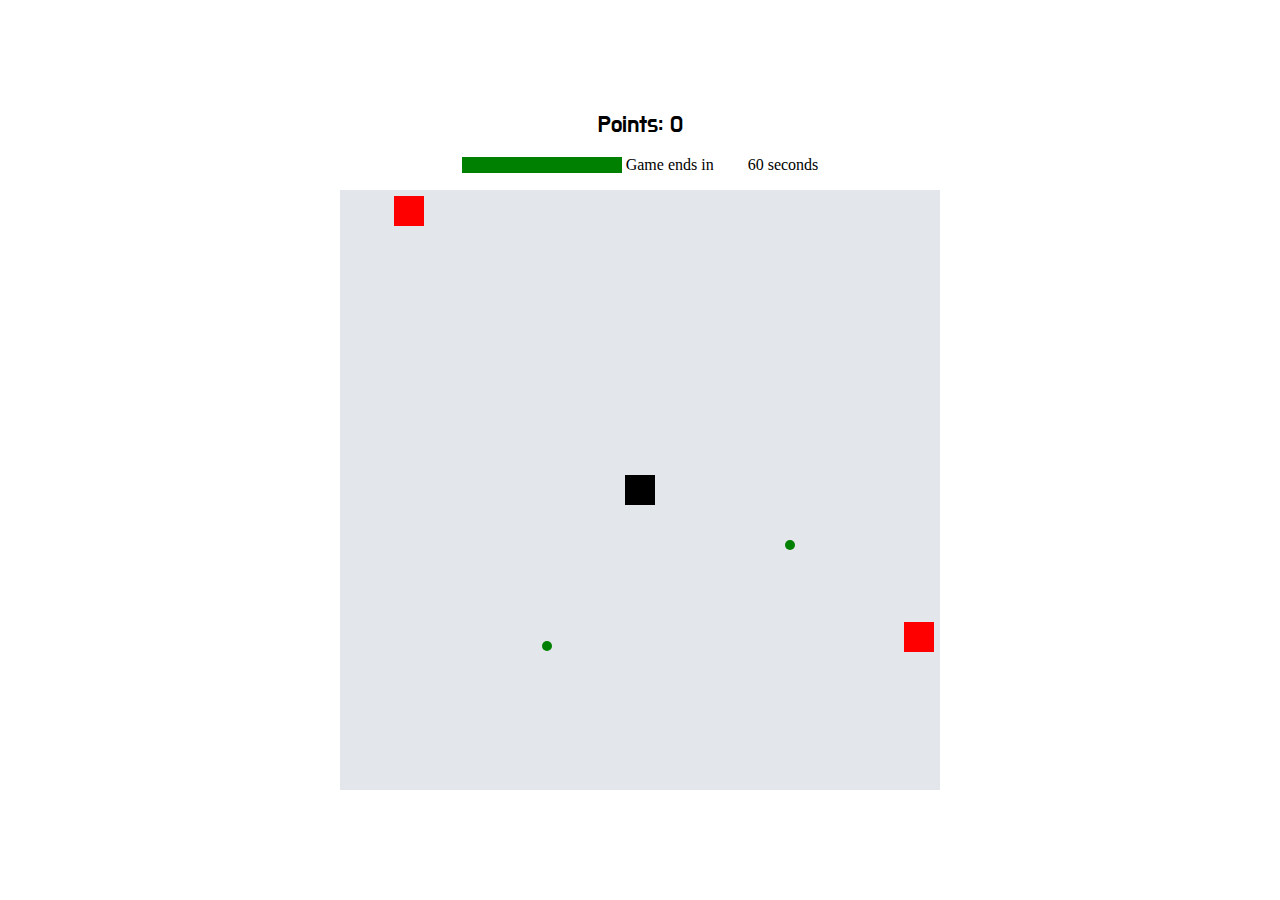
==== index.html @ 01c4e7f4 "File managment" ====
<!DOCTYPE HTML>
    <html lang="cs">
    <head>
        <link rel="stylesheet" type="text/css" href="maxcdn.bootstrapcdn.com/bootstrap/3.3.4/css/bootstrap.min.css">
          <script src="https://ajax.googleapis.com/ajax/libs/jquery/3.3.1/jquery.min.js"></script>

        <script type="text/javascript" src="maxcdn.bootstrapcdn.com/bootstrap/3.3.4/js/bootstrap.min.js"></script>
<script type="text/javascript">
    $( document ).ready(function() {


    //document.getElementById("alert").innerHTML += '<div class="alert alert-success" role="alert"> <button type="button" class="close" data-dismiss="alert" aria-label="Close"><span aria-hidden="true">&times;</span></button> <strong>Jste tu poprvé?</strong> Podívejte se na tutoriál kliknutím zde</div>';

    document.getElementById("alerted").innerHTML += '<div class="alert alert-success"> <strong>Are you here for the first time?</strong> Look at our tutorial by clicking here</div>';

</script>
<div id="container"><a href="extras/ovladani.html" id="alerted"></a></div>
        <meta charset="utf-8"/>
        <title>(Not at all) random game</title>
        <style>
        @import url('https://fonts.googleapis.com/css?family=Do+Hyeon');
        @import url('https://fonts.googleapis.com/css?family=Lato');
        @import url('https://fonts.googleapis.com/css?family=Roboto+Condensed');

#alerted {
    width: 100%;
    height: 10%;
    text-align: center;
    text-decoration: none; 
    color: black;
}
#alerted:visited {
display:none;
}




h1 {
padding-top: 50px;
font-family: 'Lato', sans-serif;
text-align: center;
font-size: 40px;
}


#playground{
	-webkit-user-select: none;
	-moz-user-select: none;
	-ms-user-select: none;
	user-select: none;
	background: #e3e6ea;
	width: 600px;
	height: 600px;
	position: relative;
	overflow: hidden;
}
.hrac{
	background: #000;
	left: 285px;
	top: 285px;
	position: absolute;
	width: 30px;
	height: 30px;
}
.rndbod{
	background: #008000;
	left: 0;
	top: 0;
	position: absolute; 
	width: 10px;
	height: 10px;
	border-radius: 10px;
}
.score{
	font-family: 'Do Hyeon', sans-serif;
	font-size: 1.5em;
}
.enemy{
	background: #f00;
	left: 94%;
	top: 94%;
	position: absolute;
	width: 30px;
	height: 30px;
}
.enemysecond{
	background: #f00;
	left: 1%;
	top: 1%;
	position: absolute;
	width: 30px;
	height: 30px;
}


html, body {margin: 0; height: 100%; overflow: hidden}
#gamefield {
  display: block;
}

        @import url('https://fonts.googleapis.com/css?family=Poppins:900i');

* {
  box-sizing: border-box;
}
#gmvrmsg {
    font-family: 'Montserrat', sans-serif;
}

body {
    text-align: center;
    height: 100vh;
    display: flex;
    justify-content: center;
    align-items: center;
}

.wrapper {
  display: flex;
  justify-content: center;
}

.cta {
    display: flex;
    padding: 10px 45px;
    text-decoration: none;
    font-family: 'Poppins', sans-serif;
    font-size: 40px;
    color: white;
    background: #6225E6;
    transition: 1s;
    box-shadow: 6px 6px 0 black;
    transform: skewX(-15deg);
}

.cta:focus {
   outline: none; 
}

.cta:hover {
    transition: 0.5s;
    box-shadow: 10px 10px 0 #FBC638;
}

.cta span:nth-child(2) {
    transition: 0.5s;
    margin-right: 0px;
}

.cta:hover  span:nth-child(2) {
    transition: 0.5s;
    margin-right: 45px;
}

  span {
    transform: skewX(15deg) 
  }

  span:nth-child(2) {
    width: 20px;
    margin-left: 30px;
    position: relative;
    top: 12%;
  }
  
/**************SVG****************/

path.one {
    transition: 0.4s;
    transform: translateX(-60%);
}

path.two {
    transition: 0.5s;
    transform: translateX(-30%);
}

.cta:hover path.three {
    animation: color_anim 1s infinite 0.2s;
}

.cta:hover path.one {
    transform: translateX(0%);
    animation: color_anim 1s infinite 0.6s;
}

.cta:hover path.two {
    transform: translateX(0%);
    animation: color_anim 1s infinite 0.4s;
}

/* SVG animations */

@keyframes color_anim {
    0% {
        fill: white;
    }
    50% {
        fill: #FBC638;
    }
    100% {
        fill: white;
    }
}

#pageBeginCountdown {
  background-color: #f0f0f0;
  border-radius: 2px;
  box-shadow: 0 2px 5px rgba(0, 0, 0, 0.25) inset;
}


    /* Skore Popup (Modal) */
    .modal {
    display: none; /* Hidden by default */
    position: fixed; /* Stay in place */
    z-index: 1; /* Sit on top */
    padding-top: 100px; /* Location of the box */
    left: 0;
    top: 0;
    width: 100%; /* Full width */
    height: 100%; /* Full height */
    overflow: auto; /* Enable scroll if needed */
    background-color: rgb(0,0,0); /* Fallback color */
    background-color: rgba(0,0,0,0.4); /* Black w/ opacity */
}

/* Modal Content */
.modal-content {
    background-color: #fefefe;
    margin: auto;
    padding: 20px;
    border: 1px solid #888;
    width: 80%;
}
#modaltext {
    font-family: 'Roboto Condensed', sans-serif;
    font-weight: 900;
    font-size: 20px;
}
        </style>

    </head>
    <body>


<div id="myModal" class="modal">

  <!-- Modal content -->
  <div class="modal-content">
    <p id="modaltext">Your score: 0</p>
    <img src="img/logo.png" width="25%">
  </div>
</div>

<div id="result"></div>

        <div id="gameover">
            
        </div>
        <div id="gamefield">
        <div id="scoreboard">
            <div class="score">Points: <span id="score">0</span></div>
    <div class="row begin-countdown">
      <div class="col-md-12 text-center">
        <p> <progress value="60" max="60" id="pageBeginCountdown"></progress>
 Game ends in <span id="pageBeginCountdownText">60 </span> seconds</p>
      </div>
    </div>
        <div id="game">
            <div id="playground">
                <div id="hrac" class="hrac"></div>
                <div id="rndbod" class="rndbod"></div>
                <div id="rndbodsec" class="rndbod"></div>
                <div id="enemy" class="enemy"></div>
                <div id="enemysecond" class="enemysecond"></div>
            </div>
        </div>
    </div>

<script type="text/javascript" src="js/jquery-1.11.3.min.js"></script>
<script>
    
</script>
        <script src="js/random-hra.js"></script>
    </body>

<script>

</script>
    </html>
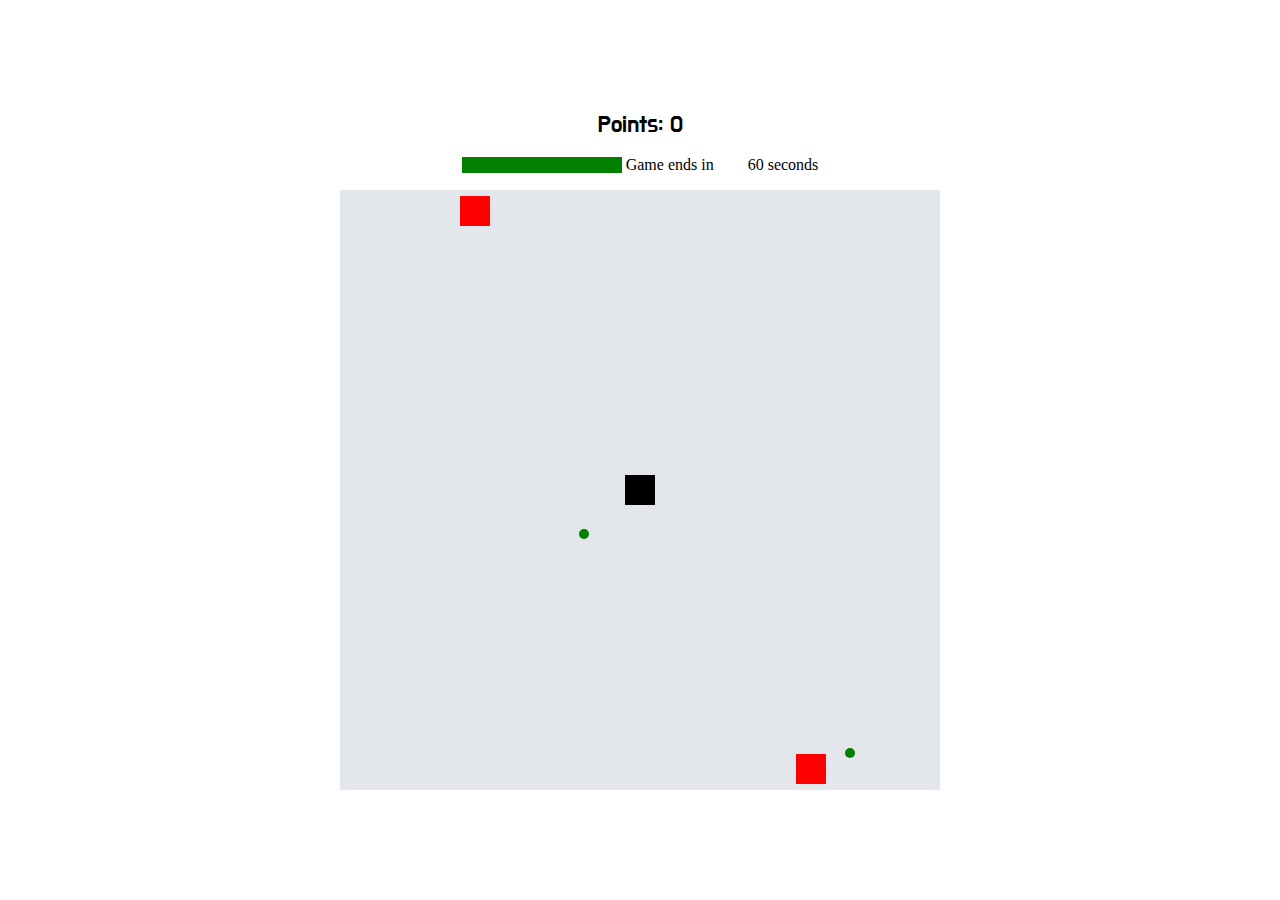
==== commit 47450403: "FM" ====
--- a/index.html
+++ b/index.html
@@ -2,244 +2,13 @@
     <html lang="cs">
     <head>
         <link rel="stylesheet" type="text/css" href="maxcdn.bootstrapcdn.com/bootstrap/3.3.4/css/bootstrap.min.css">
-          <script src="https://ajax.googleapis.com/ajax/libs/jquery/3.3.1/jquery.min.js"></script>
-
-        <script type="text/javascript" src="maxcdn.bootstrapcdn.com/bootstrap/3.3.4/js/bootstrap.min.js"></script>
-<script type="text/javascript">
-    $( document ).ready(function() {
+<link rel="stylesheet" href="css/style.css">
 
 
-    //document.getElementById("alert").innerHTML += '<div class="alert alert-success" role="alert"> <button type="button" class="close" data-dismiss="alert" aria-label="Close"><span aria-hidden="true">&times;</span></button> <strong>Jste tu poprvé?</strong> Podívejte se na tutoriál kliknutím zde</div>';
-
-    document.getElementById("alerted").innerHTML += '<div class="alert alert-success"> <strong>Are you here for the first time?</strong> Look at our tutorial by clicking here</div>';
-
-</script>
 <div id="container"><a href="extras/ovladani.html" id="alerted"></a></div>
         <meta charset="utf-8"/>
         <title>(Not at all) random game</title>
-        <style>
-        @import url('https://fonts.googleapis.com/css?family=Do+Hyeon');
-        @import url('https://fonts.googleapis.com/css?family=Lato');
-        @import url('https://fonts.googleapis.com/css?family=Roboto+Condensed');
 
-#alerted {
-    width: 100%;
-    height: 10%;
-    text-align: center;
-    text-decoration: none; 
-    color: black;
-}
-#alerted:visited {
-display:none;
-}
-
-
-
-
-h1 {
-padding-top: 50px;
-font-family: 'Lato', sans-serif;
-text-align: center;
-font-size: 40px;
-}
-
-
-#playground{
-	-webkit-user-select: none;
-	-moz-user-select: none;
-	-ms-user-select: none;
-	user-select: none;
-	background: #e3e6ea;
-	width: 600px;
-	height: 600px;
-	position: relative;
-	overflow: hidden;
-}
-.hrac{
-	background: #000;
-	left: 285px;
-	top: 285px;
-	position: absolute;
-	width: 30px;
-	height: 30px;
-}
-.rndbod{
-	background: #008000;
-	left: 0;
-	top: 0;
-	position: absolute; 
-	width: 10px;
-	height: 10px;
-	border-radius: 10px;
-}
-.score{
-	font-family: 'Do Hyeon', sans-serif;
-	font-size: 1.5em;
-}
-.enemy{
-	background: #f00;
-	left: 94%;
-	top: 94%;
-	position: absolute;
-	width: 30px;
-	height: 30px;
-}
-.enemysecond{
-	background: #f00;
-	left: 1%;
-	top: 1%;
-	position: absolute;
-	width: 30px;
-	height: 30px;
-}
-
-
-html, body {margin: 0; height: 100%; overflow: hidden}
-#gamefield {
-  display: block;
-}
-
-        @import url('https://fonts.googleapis.com/css?family=Poppins:900i');
-
-* {
-  box-sizing: border-box;
-}
-#gmvrmsg {
-    font-family: 'Montserrat', sans-serif;
-}
-
-body {
-    text-align: center;
-    height: 100vh;
-    display: flex;
-    justify-content: center;
-    align-items: center;
-}
-
-.wrapper {
-  display: flex;
-  justify-content: center;
-}
-
-.cta {
-    display: flex;
-    padding: 10px 45px;
-    text-decoration: none;
-    font-family: 'Poppins', sans-serif;
-    font-size: 40px;
-    color: white;
-    background: #6225E6;
-    transition: 1s;
-    box-shadow: 6px 6px 0 black;
-    transform: skewX(-15deg);
-}
-
-.cta:focus {
-   outline: none; 
-}
-
-.cta:hover {
-    transition: 0.5s;
-    box-shadow: 10px 10px 0 #FBC638;
-}
-
-.cta span:nth-child(2) {
-    transition: 0.5s;
-    margin-right: 0px;
-}
-
-.cta:hover  span:nth-child(2) {
-    transition: 0.5s;
-    margin-right: 45px;
-}
-
-  span {
-    transform: skewX(15deg) 
-  }
-
-  span:nth-child(2) {
-    width: 20px;
-    margin-left: 30px;
-    position: relative;
-    top: 12%;
-  }
-  
-/**************SVG****************/
-
-path.one {
-    transition: 0.4s;
-    transform: translateX(-60%);
-}
-
-path.two {
-    transition: 0.5s;
-    transform: translateX(-30%);
-}
-
-.cta:hover path.three {
-    animation: color_anim 1s infinite 0.2s;
-}
-
-.cta:hover path.one {
-    transform: translateX(0%);
-    animation: color_anim 1s infinite 0.6s;
-}
-
-.cta:hover path.two {
-    transform: translateX(0%);
-    animation: color_anim 1s infinite 0.4s;
-}
-
-/* SVG animations */
-
-@keyframes color_anim {
-    0% {
-        fill: white;
-    }
-    50% {
-        fill: #FBC638;
-    }
-    100% {
-        fill: white;
-    }
-}
-
-#pageBeginCountdown {
-  background-color: #f0f0f0;
-  border-radius: 2px;
-  box-shadow: 0 2px 5px rgba(0, 0, 0, 0.25) inset;
-}
-
-
-    /* Skore Popup (Modal) */
-    .modal {
-    display: none; /* Hidden by default */
-    position: fixed; /* Stay in place */
-    z-index: 1; /* Sit on top */
-    padding-top: 100px; /* Location of the box */
-    left: 0;
-    top: 0;
-    width: 100%; /* Full width */
-    height: 100%; /* Full height */
-    overflow: auto; /* Enable scroll if needed */
-    background-color: rgb(0,0,0); /* Fallback color */
-    background-color: rgba(0,0,0,0.4); /* Black w/ opacity */
-}
-
-/* Modal Content */
-.modal-content {
-    background-color: #fefefe;
-    margin: auto;
-    padding: 20px;
-    border: 1px solid #888;
-    width: 80%;
-}
-#modaltext {
-    font-family: 'Roboto Condensed', sans-serif;
-    font-weight: 900;
-    font-size: 20px;
-}
-        </style>
 
     </head>
     <body>
@@ -286,6 +55,9 @@
         <script src="js/random-hra.js"></script>
     </body>
 
+    <script src="https://ajax.googleapis.com/ajax/libs/jquery/3.3.1/jquery.min.js"></script>
+
+<script type="text/javascript" src="maxcdn.bootstrapcdn.com/bootstrap/3.3.4/js/bootstrap.min.js"></script>
 <script>
 
 </script>
--- a/css/style.css
+++ b/css/style.css
@@ -0,0 +1,220 @@
+@import url('https://fonts.googleapis.com/css?family=Do+Hyeon');
+@import url('https://fonts.googleapis.com/css?family=Lato');
+@import url('https://fonts.googleapis.com/css?family=Roboto+Condensed');
+
+#alerted {
+	width: 100%;
+	height: 10%;
+	text-align: center;
+	text-decoration: none;
+	color: black;
+}
+#alerted:visited {
+	display: none;
+}
+
+h1 {
+	padding-top: 50px;
+	font-family: 'Lato', sans-serif;
+	text-align: center;
+	font-size: 40px;
+}
+
+#playground {
+	-webkit-user-select: none;
+	-moz-user-select: none;
+	-ms-user-select: none;
+	user-select: none;
+	background: #e3e6ea;
+	width: 600px;
+	height: 600px;
+	position: relative;
+	overflow: hidden;
+}
+.hrac {
+	background: #000;
+	left: 285px;
+	top: 285px;
+	position: absolute;
+	width: 30px;
+	height: 30px;
+}
+.rndbod {
+	background: #008000;
+	left: 0;
+	top: 0;
+	position: absolute;
+	width: 10px;
+	height: 10px;
+	border-radius: 10px;
+}
+.score {
+	font-family: 'Do Hyeon', sans-serif;
+	font-size: 1.5em;
+}
+.enemy {
+	background: #f00;
+	left: 94%;
+	top: 94%;
+	position: absolute;
+	width: 30px;
+	height: 30px;
+}
+.enemysecond {
+	background: #f00;
+	left: 1%;
+	top: 1%;
+	position: absolute;
+	width: 30px;
+	height: 30px;
+}
+
+html,
+body {
+	margin: 0;
+	height: 100%;
+	overflow: hidden;
+}
+#gamefield {
+	display: block;
+}
+
+@import url('https://fonts.googleapis.com/css?family=Poppins:900i');
+
+* {
+	box-sizing: border-box;
+}
+#gmvrmsg {
+	font-family: 'Montserrat', sans-serif;
+}
+
+body {
+	text-align: center;
+	height: 100vh;
+	display: flex;
+	justify-content: center;
+	align-items: center;
+}
+
+.wrapper {
+	display: flex;
+	justify-content: center;
+}
+
+.cta {
+	display: flex;
+	padding: 10px 45px;
+	text-decoration: none;
+	font-family: 'Poppins', sans-serif;
+	font-size: 40px;
+	color: white;
+	background: #6225e6;
+	transition: 1s;
+	box-shadow: 6px 6px 0 black;
+	transform: skewX(-15deg);
+}
+
+.cta:focus {
+	outline: none;
+}
+
+.cta:hover {
+	transition: 0.5s;
+	box-shadow: 10px 10px 0 #fbc638;
+}
+
+.cta span:nth-child(2) {
+	transition: 0.5s;
+	margin-right: 0px;
+}
+
+.cta:hover span:nth-child(2) {
+	transition: 0.5s;
+	margin-right: 45px;
+}
+
+span {
+	transform: skewX(15deg);
+}
+
+span:nth-child(2) {
+	width: 20px;
+	margin-left: 30px;
+	position: relative;
+	top: 12%;
+}
+
+/**************SVG****************/
+
+path.one {
+	transition: 0.4s;
+	transform: translateX(-60%);
+}
+
+path.two {
+	transition: 0.5s;
+	transform: translateX(-30%);
+}
+
+.cta:hover path.three {
+	animation: color_anim 1s infinite 0.2s;
+}
+
+.cta:hover path.one {
+	transform: translateX(0%);
+	animation: color_anim 1s infinite 0.6s;
+}
+
+.cta:hover path.two {
+	transform: translateX(0%);
+	animation: color_anim 1s infinite 0.4s;
+}
+
+/* SVG animations */
+
+@keyframes color_anim {
+	0% {
+		fill: white;
+	}
+	50% {
+		fill: #fbc638;
+	}
+	100% {
+		fill: white;
+	}
+}
+
+#pageBeginCountdown {
+	background-color: #f0f0f0;
+	border-radius: 2px;
+	box-shadow: 0 2px 5px rgba(0, 0, 0, 0.25) inset;
+}
+
+/* Skore Popup (Modal) */
+.modal {
+	display: none; /* Hidden by default */
+	position: fixed; /* Stay in place */
+	z-index: 1; /* Sit on top */
+	padding-top: 100px; /* Location of the box */
+	left: 0;
+	top: 0;
+	width: 100%; /* Full width */
+	height: 100%; /* Full height */
+	overflow: auto; /* Enable scroll if needed */
+	background-color: rgb(0, 0, 0); /* Fallback color */
+	background-color: rgba(0, 0, 0, 0.4); /* Black w/ opacity */
+}
+
+/* Modal Content */
+.modal-content {
+	background-color: #fefefe;
+	margin: auto;
+	padding: 20px;
+	border: 1px solid #888;
+	width: 80%;
+}
+#modaltext {
+	font-family: 'Roboto Condensed', sans-serif;
+	font-weight: 900;
+	font-size: 20px;
+}
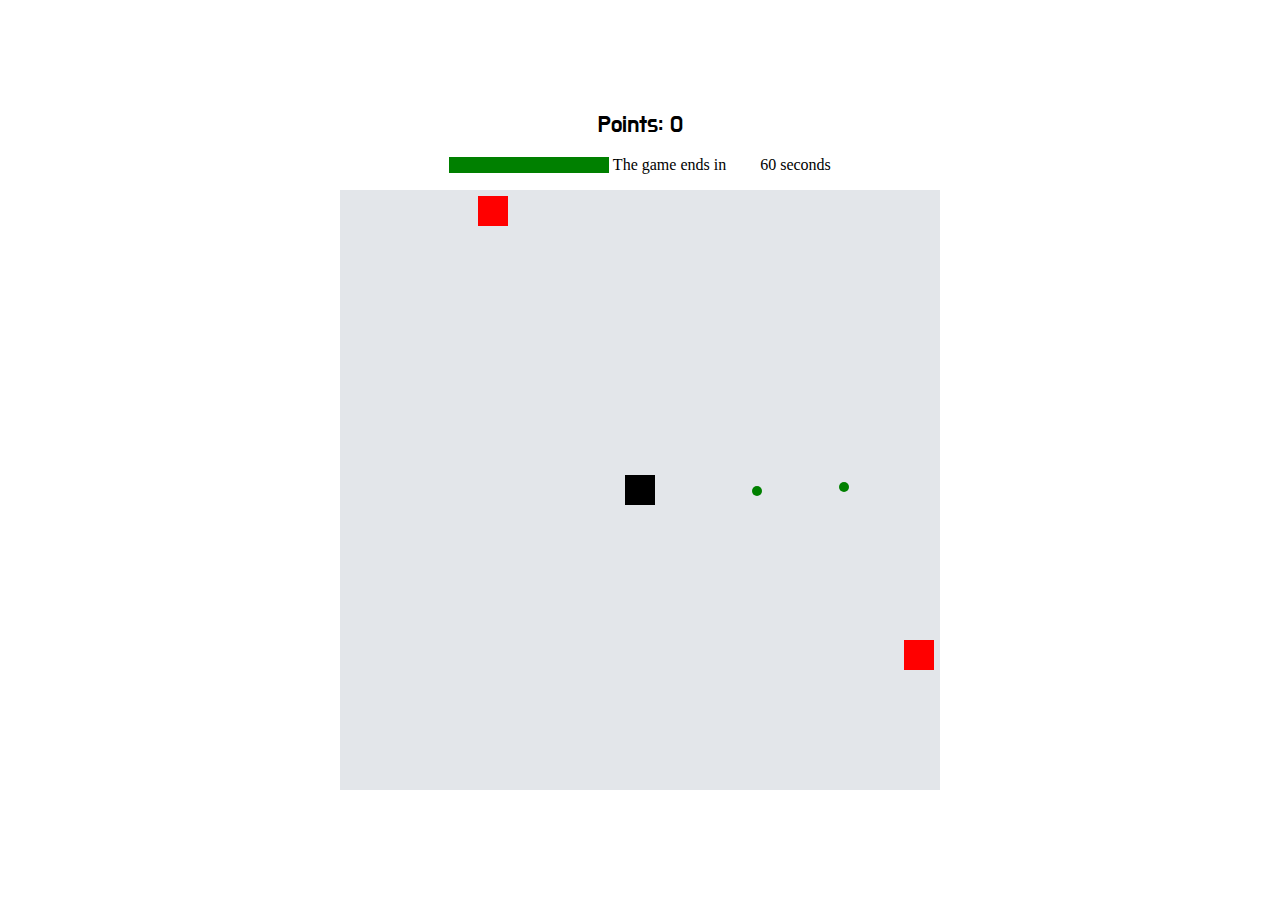
==== commit 6ceba65e: "Prettified HTML and updated logo function" ====
--- a/index.html
+++ b/index.html
@@ -1,64 +1,68 @@
-    <!DOCTYPE HTML>
-    <html lang="cs">
-    <head>
-        <link rel="stylesheet" type="text/css" href="maxcdn.bootstrapcdn.com/bootstrap/3.3.4/css/bootstrap.min.css">
-<link rel="stylesheet" href="css/style.css">
+<!DOCTYPE html>
+<html lang="cs">
+ <head> 
+  <link rel="stylesheet" type="text/css" href="maxcdn.bootstrapcdn.com/bootstrap/3.3.4/css/bootstrap.min.css" /> 
+  <link rel="stylesheet" href="css/style.css" /> 
+ </head>
+ <body>
+  <div id="container">
+   <a href="extras/ovladani.html" id="alerted"></a>
+  </div> 
+  <meta charset="utf-8" /> 
+  <title>(Not at all) random game</title>   
+  <div id="myModal" class="modal"> 
+   <!-- Modal content --> 
+   <div class="modal-content"> 
+    <p id="modaltext">Your score: 0</p> 
+    <img src="img/logo.png" width="25%" /> 
+   </div> 
+  </div> 
+  <div id="result"></div> 
+  <div id="gameover"> 
+   <div id="nextround" style="display: inline;">
+    <div class="wrapper"> 
+     <a class="cta" onClick="refresh()"> <span>Next round</span> <span> 
+       <svg width="66px" height="43px" viewbox="0 0 66 43" version="1.1" xmlns="http://www.w3.org/2000/svg" xmlns:xlink="http://www.w3.org/1999/xlink"> 
+        <g id="arrow" stroke="none" stroke-width="1" fill="none" fill-rule="evenodd"> 
+         <path class="one" d="M40.1543933,3.89485454 L43.9763149,0.139296592 C44.1708311,-0.0518420739 44.4826329,-0.0518571125 44.6771675,0.139262789 L65.6916134,20.7848311 C66.0855801,21.1718824 66.0911863,21.8050225 65.704135,22.1989893 C65.7000188,22.2031791 65.6958657,22.2073326 65.6916762,22.2114492 L44.677098,42.8607841 C44.4825957,43.0519059 44.1708242,43.0519358 43.9762853,42.8608513 L40.1545186,39.1069479 C39.9575152,38.9134427 39.9546793,38.5968729 40.1481845,38.3998695 C40.1502893,38.3977268 40.1524132,38.395603 40.1545562,38.3934985 L56.9937789,21.8567812 C57.1908028,21.6632968 57.193672,21.3467273 57.0001876,21.1497035 C56.9980647,21.1475418 56.9959223,21.1453995 56.9937605,21.1432767 L40.1545208,4.60825197 C39.9574869,4.41477773 39.9546013,4.09820839 40.1480756,3.90117456 C40.1501626,3.89904911 40.1522686,3.89694235 40.1543933,3.89485454 Z" fill="#FFFFFF"></path> 
+         <path class="two" d="M20.1543933,3.89485454 L23.9763149,0.139296592 C24.1708311,-0.0518420739 24.4826329,-0.0518571125 24.6771675,0.139262789 L45.6916134,20.7848311 C46.0855801,21.1718824 46.0911863,21.8050225 45.704135,22.1989893 C45.7000188,22.2031791 45.6958657,22.2073326 45.6916762,22.2114492 L24.677098,42.8607841 C24.4825957,43.0519059 24.1708242,43.0519358 23.9762853,42.8608513 L20.1545186,39.1069479 C19.9575152,38.9134427 19.9546793,38.5968729 20.1481845,38.3998695 C20.1502893,38.3977268 20.1524132,38.395603 20.1545562,38.3934985 L36.9937789,21.8567812 C37.1908028,21.6632968 37.193672,21.3467273 37.0001876,21.1497035 C36.9980647,21.1475418 36.9959223,21.1453995 36.9937605,21.1432767 L20.1545208,4.60825197 C19.9574869,4.41477773 19.9546013,4.09820839 20.1480756,3.90117456 C20.1501626,3.89904911 20.1522686,3.89694235 20.1543933,3.89485454 Z" fill="#FFFFFF"></path> 
+         <path class="three" d="M0.154393339,3.89485454 L3.97631488,0.139296592 C4.17083111,-0.0518420739 4.48263286,-0.0518571125 4.67716753,0.139262789 L25.6916134,20.7848311 C26.0855801,21.1718824 26.0911863,21.8050225 25.704135,22.1989893 C25.7000188,22.2031791 25.6958657,22.2073326 25.6916762,22.2114492 L4.67709797,42.8607841 C4.48259567,43.0519059 4.17082418,43.0519358 3.97628526,42.8608513 L0.154518591,39.1069479 C-0.0424848215,38.9134427 -0.0453206733,38.5968729 0.148184538,38.3998695 C0.150289256,38.3977268 0.152413239,38.395603 0.154556228,38.3934985 L16.9937789,21.8567812 C17.1908028,21.6632968 17.193672,21.3467273 17.0001876,21.1497035 C16.9980647,21.1475418 16.9959223,21.1453995 16.9937605,21.1432767 L0.15452076,4.60825197 C-0.0425130651,4.41477773 -0.0453986756,4.09820839 0.148075568,3.90117456 C0.150162624,3.89904911 0.152268631,3.89694235 0.154393339,3.89485454 Z" fill="#FFFFFF"></path> 
+        </g> 
+       </svg> </span> </a>
+    </div>
+   </div> 
+  </div> 
+  <div id="gamefield"> 
+   <div id="scoreboard"> 
+    <div class="score">
+     Points: 
+     <span id="score">0</span>
+    </div> 
+    <div class="row begin-countdown"> 
+     <div class="col-md-12 text-center"> 
+      <p> <progress value="60" max="60" id="pageBeginCountdown"></progress> The game ends in <span id="pageBeginCountdownText">60 </span> seconds</p> 
+     </div> 
+    </div> 
+    <div id="game"> 
+     <div id="playground"> 
+      <div id="hrac" class="hrac"></div> 
+      <div id="rndbod" class="rndbod"></div> 
+      <div id="rndbodsec" class="rndbod"></div> 
+      <div id="enemy" class="enemy"></div> 
+      <div id="enemysecond" class="enemysecond"></div> 
+     </div> 
+    </div> 
+   </div> 
+   <script type="text/javascript" src="js/jquery-1.11.3.min.js"></script> 
+   <script>
+    
+</script> 
+   <script src="js/random-hra.js"></script>  
+   <script src="https://ajax.googleapis.com/ajax/libs/jquery/3.3.1/jquery.min.js"></script> 
+   <script type="text/javascript" src="maxcdn.bootstrapcdn.com/bootstrap/3.3.4/js/bootstrap.min.js"></script> 
+   <script>
 
-
-<div id="container"><a href="extras/ovladani.html" id="alerted"></a></div>
-        <meta charset="utf-8"/>
-        <title>(Not at all) random game</title>
-
-
-    </head>
-    <body>
-
-
-<div id="myModal" class="modal">
-
-  <!-- Modal content -->
-  <div class="modal-content">
-    <p id="modaltext">Your score: 0</p>
-    <img src="img/logo.png" width="25%">
+</script> 
   </div>
-</div>
-
-<div id="result"></div>
-
-        <div id="gameover">
-            
-        </div>
-        <div id="gamefield">
-        <div id="scoreboard">
-            <div class="score">Points: <span id="score">0</span></div>
-    <div class="row begin-countdown">
-      <div class="col-md-12 text-center">
-        <p> <progress value="60" max="60" id="pageBeginCountdown"></progress>
- Game ends in <span id="pageBeginCountdownText">60 </span> seconds</p>
-      </div>
-    </div>
-        <div id="game">
-            <div id="playground">
-                <div id="hrac" class="hrac"></div>
-                <div id="rndbod" class="rndbod"></div>
-                <div id="rndbodsec" class="rndbod"></div>
-                <div id="enemy" class="enemy"></div>
-                <div id="enemysecond" class="enemysecond"></div>
-            </div>
-        </div>
-    </div>
-
-<script type="text/javascript" src="js/jquery-1.11.3.min.js"></script>
-<script>
-    
-</script>
-        <script src="js/random-hra.js"></script>
-    </body>
-
-    <script src="https://ajax.googleapis.com/ajax/libs/jquery/3.3.1/jquery.min.js"></script>
-
-<script type="text/javascript" src="maxcdn.bootstrapcdn.com/bootstrap/3.3.4/js/bootstrap.min.js"></script>
-<script>
-
-</script>
-    </html>+ </body>
+</html>--- a/css/style.css
+++ b/css/style.css
@@ -112,6 +112,7 @@
 	transition: 1s;
 	box-shadow: 6px 6px 0 black;
 	transform: skewX(-15deg);
+	cursor: pointer;
 }
 
 .cta:focus {
